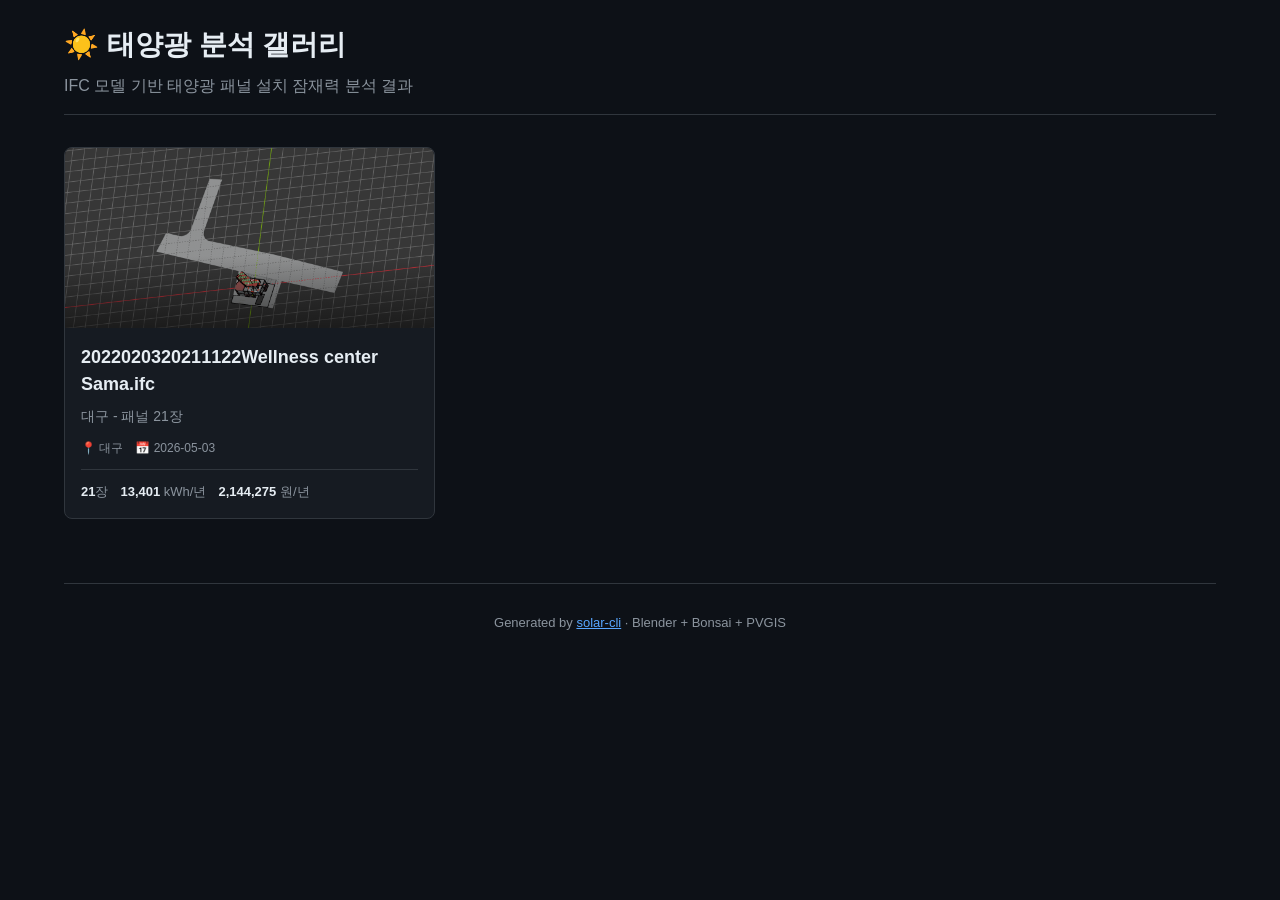
==== index.html @ 7378c0ac "Update gallery with wellness-center-sama" ====
<!DOCTYPE html>
<html lang="ko">
<head>
<meta charset="utf-8">
<meta name="viewport" content="width=device-width, initial-scale=1">
<title>☀️ 태양광 분석 갤러리</title>
<link rel="stylesheet" href="./styles.css">
</head>
<body>
<div class="container">
    <header class="page-header">
        <h1>☀️ 태양광 분석 갤러리</h1>
        <p class="subtitle">IFC 모델 기반 태양광 패널 설치 잠재력 분석 결과</p>
    </header>

    <div class="gallery">
        
            <a href="./2022020320211122wellness-center-sama/index.html" class="card">
                <div class="card-thumb" style="background-image:url('./2022020320211122wellness-center-sama/thumbnail.png')">
                    <div class="card-thumb-overlay"></div>
                </div>
                <div class="card-body">
                    <h3>2022020320211122Wellness center Sama.ifc</h3>
                    <p class="card-desc">대구 - 패널 21장</p>
                    <div class="card-meta">
                        <span>📍 대구</span>
                        <span>📅 2026-05-03</span>
                    </div>
                    <div class="card-metrics">
                        <span class="metric"><strong>21</strong>장</span>
                        <span class="metric"><strong>13,401</strong> kWh/년</span>
                        <span class="metric"><strong>2,144,275</strong> 원/년</span>
                    </div>
                </div>
            </a>
            
    </div>

    <footer class="page-footer">
        <p>Generated by <a href="https://github.com/" target="_blank">solar-cli</a> ·
        Blender + Bonsai + PVGIS</p>
    </footer>
</div>
</body>
</html>
---- styles.css ----
* { box-sizing: border-box; }
body {
    margin: 0;
    font-family: -apple-system, BlinkMacSystemFont, "Segoe UI", "Pretendard",
                 "Apple SD Gothic Neo", "Noto Sans KR", sans-serif;
    background: #0d1117;
    color: #e6edf3;
    line-height: 1.5;
}
.container {
    max-width: 1200px;
    margin: 0 auto;
    padding: 24px;
}
.page-header {
    margin-bottom: 32px;
    padding-bottom: 16px;
    border-bottom: 1px solid #30363d;
}
.page-header h1 { margin: 0 0 8px; font-size: 28px; }
.page-header .subtitle { margin: 0; color: #8b949e; }
.page-header .location { margin: 8px 0 0; color: #8b949e; font-size: 14px; }
.back-link {
    display: inline-block;
    color: #58a6ff;
    text-decoration: none;
    margin-bottom: 12px;
    font-size: 14px;
}
.back-link:hover { text-decoration: underline; }

/* 갤러리 카드 */
.gallery {
    display: grid;
    grid-template-columns: repeat(auto-fill, minmax(320px, 1fr));
    gap: 20px;
}
.card {
    display: block;
    background: #161b22;
    border: 1px solid #30363d;
    border-radius: 8px;
    overflow: hidden;
    text-decoration: none;
    color: inherit;
    transition: border-color 0.15s, transform 0.15s;
}
.card:hover {
    border-color: #58a6ff;
    transform: translateY(-2px);
}
.card-thumb {
    width: 100%;
    height: 180px;
    background: #21262d center/cover no-repeat;
    position: relative;
}
.card-thumb-overlay {
    position: absolute; inset: 0;
    background: linear-gradient(180deg, transparent 60%, rgba(0,0,0,0.5));
}
.card-body { padding: 16px; }
.card-body h3 { margin: 0 0 8px; font-size: 18px; }
.card-desc { margin: 0 0 12px; color: #8b949e; font-size: 14px; }
.card-meta {
    display: flex;
    gap: 12px;
    margin-bottom: 12px;
    color: #8b949e;
    font-size: 12px;
}
.card-metrics {
    display: flex;
    gap: 12px;
    flex-wrap: wrap;
    padding-top: 12px;
    border-top: 1px solid #30363d;
    font-size: 13px;
    color: #8b949e;
}
.metric strong { color: #e6edf3; font-weight: 600; }

.empty-state {
    grid-column: 1/-1;
    text-align: center;
    padding: 80px 24px;
    color: #8b949e;
    background: #161b22;
    border-radius: 8px;
}

/* 메트릭 그리드 (상세 페이지) */
.metrics-grid {
    display: grid;
    grid-template-columns: repeat(auto-fit, minmax(160px, 1fr));
    gap: 12px;
    margin-bottom: 32px;
}
.metric-card {
    background: #161b22;
    border: 1px solid #30363d;
    padding: 16px;
    border-radius: 8px;
    text-align: center;
}
.metric-label { color: #8b949e; font-size: 12px; margin-bottom: 4px; }
.metric-value { font-size: 22px; font-weight: 600; }

/* 3D 뷰어 */
.viewer-section { margin-bottom: 32px; }
.viewer-3d {
    width: 100%;
    height: 500px;
    background: #161b22;
    border: 1px solid #30363d;
    border-radius: 8px;
    position: relative;
}
.viewer-img {
    width: 100%;
    border: 1px solid #30363d;
    border-radius: 8px;
}
.viewer-help {
    text-align: center;
    color: #8b949e;
    font-size: 12px;
    margin-top: 8px;
}
.viewer-empty {
    display: flex;
    align-items: center;
    justify-content: center;
    height: 200px;
    color: #8b949e;
    background: #161b22;
    border: 1px dashed #30363d;
    border-radius: 8px;
}

/* 옥상 상세 */
.roof-details-section { margin-bottom: 32px; }
.roof-details-section h2 { font-size: 18px; }
.roof-detail {
    background: #161b22;
    border: 1px solid #30363d;
    border-radius: 8px;
    padding: 12px 16px;
    margin-bottom: 8px;
}
.roof-detail summary { cursor: pointer; font-weight: 500; }
.roof-detail-body {
    margin-top: 12px;
    padding-top: 12px;
    border-top: 1px solid #30363d;
    display: grid;
    grid-template-columns: repeat(auto-fit, minmax(200px, 1fr));
    gap: 8px;
}
.kv { display: flex; justify-content: space-between; font-size: 14px; }
.kv span:first-child { color: #8b949e; }

/* [PATCH v9.12] 장애물 목록 */
.obstacles-detail {
    margin-top: 12px;
    padding: 10px 14px;
    background: #0d1117;
    border: 1px solid #30363d;
    border-radius: 6px;
}
.obstacles-detail summary {
    cursor: pointer;
    font-size: 13px;
    color: #c9d1d9;
    font-weight: 500;
}
.obstacles-list {
    margin: 12px 0 0;
    padding-left: 0;
    list-style: none;
}
.obstacle-row {
    display: flex;
    justify-content: space-between;
    align-items: center;
    padding: 6px 0;
    border-bottom: 1px solid #21262d;
    font-size: 13px;
}
.obstacle-row:last-child { border-bottom: none; }
.obstacle-name {
    flex: 1;
    overflow: hidden;
    text-overflow: ellipsis;
    white-space: nowrap;
    margin-right: 12px;
}
.obstacle-class {
    color: #58a6ff;
    font-weight: 500;
    font-family: 'Consolas', 'Menlo', monospace;
    font-size: 12px;
}
.obstacle-rest {
    color: #8b949e;
    font-size: 12px;
}
.obstacle-area {
    color: #e6edf3;
    font-weight: 500;
    white-space: nowrap;
}
.obstacles-note {
    margin: 12px 0 0;
    padding: 8px 12px;
    background: #161b22;
    border-left: 2px solid #58a6ff;
    border-radius: 4px;
    font-size: 12px;
    color: #8b949e;
}
.obstacles-empty {
    margin-top: 12px;
    padding: 10px 14px;
    background: #0d1f0d;
    border-left: 2px solid #3fb950;
    border-radius: 4px;
    font-size: 13px;
    color: #c9d1d9;
}

/* 다운로드 */
.downloads h2 { font-size: 18px; }
.btn {
    display: inline-block;
    padding: 8px 16px;
    background: #21262d;
    border: 1px solid #30363d;
    border-radius: 6px;
    color: #e6edf3;
    text-decoration: none;
    margin-right: 8px;
    margin-bottom: 8px;
    font-size: 14px;
}
.btn:hover { border-color: #58a6ff; }

/* [PATCH v9.6] 법규 진단 섹션 */
.compliance-section {
    margin-bottom: 32px;
    padding: 20px;
    background: #161b22;
    border: 1px solid #30363d;
    border-radius: 8px;
}
.compliance-section h2 { font-size: 18px; margin: 0 0 12px; }
.compliance-summary {
    display: flex;
    gap: 8px;
    flex-wrap: wrap;
    margin-bottom: 12px;
}
.badge {
    display: inline-block;
    padding: 4px 10px;
    border-radius: 4px;
    font-size: 13px;
    font-weight: 500;
    background: #21262d;
}
.badge.ok { color: #3fb950; }
.badge.warning { color: #f0883e; }
.badge.violation { color: #f85149; }
.badge.manual { color: #58a6ff; }
.compliance-note {
    font-size: 13px;
    color: #8b949e;
    background: #0d1117;
    padding: 10px 12px;
    border-left: 3px solid #58a6ff;
    border-radius: 4px;
    margin: 0 0 16px;
}
.compliance-category h3 {
    font-size: 15px;
    color: #8b949e;
    text-transform: uppercase;
    letter-spacing: 0.5px;
    margin: 16px 0 8px;
}
.compliance-item {
    background: #0d1117;
    border: 1px solid #30363d;
    border-radius: 6px;
    padding: 10px 14px;
    margin-bottom: 6px;
}
.compliance-item summary {
    cursor: pointer;
    font-size: 14px;
    display: flex;
    gap: 12px;
    align-items: center;
}
.compliance-status { font-weight: 600; min-width: 100px; }
.compliance-code { color: #8b949e; font-size: 12px; min-width: 40px; }
.compliance-title { flex: 1; }
.compliance-body {
    margin-top: 12px;
    padding-top: 12px;
    border-top: 1px solid #30363d;
    font-size: 13px;
    line-height: 1.6;
}
.compliance-body > div { margin-bottom: 8px; }
.compliance-source { color: #8b949e; }
.compliance-text {
    background: #161b22;
    padding: 8px 12px;
    border-radius: 4px;
    color: #c9d1d9;
    border-left: 2px solid #30363d;
    font-style: italic;
}
.compliance-req strong, .compliance-finding strong { color: #e6edf3; }
.compliance-advice {
    background: #1f3a5f;
    padding: 8px 12px;
    border-radius: 4px;
    color: #c9d1d9;
    border-left: 2px solid #58a6ff;
}

/* [PATCH v9.10] 월별 발전량 그래프 */
.monthly-chart-section {
    margin-bottom: 32px;
    padding: 20px;
    background: #161b22;
    border: 1px solid #30363d;
    border-radius: 8px;
}
.monthly-chart-section h2 { font-size: 18px; margin: 0 0 8px; }
.monthly-intro {
    font-size: 13px;
    color: #8b949e;
    margin: 0 0 16px;
    line-height: 1.6;
}
.monthly-chart-wrapper {
    width: 100%;
    background: #0d1117;
    border: 1px solid #30363d;
    border-radius: 6px;
    padding: 16px 12px;
    margin-bottom: 16px;
}
.monthly-chart-wrapper svg {
    width: 100%;
    height: auto;
    max-height: 360px;
    display: block;
}
.monthly-stats {
    display: grid;
    grid-template-columns: repeat(auto-fit, minmax(140px, 1fr));
    gap: 8px;
    margin-bottom: 12px;
}
.m-stat {
    background: #0d1117;
    border: 1px solid #30363d;
    padding: 10px 14px;
    border-radius: 6px;
    display: flex;
    flex-direction: column;
}
.m-stat-label {
    font-size: 11px;
    color: #8b949e;
    text-transform: uppercase;
    letter-spacing: 0.5px;
    margin-bottom: 4px;
}
.m-stat-value {
    font-size: 16px;
    font-weight: 600;
    color: #e6edf3;
}
.monthly-note {
    font-size: 13px;
    color: #c9d1d9;
    background: #0d1f33;
    border-left: 3px solid #58a6ff;
    padding: 10px 14px;
    border-radius: 4px;
    margin: 0;
    line-height: 1.6;
}

/* [PATCH v9.9] 경제성 분석 (ROI) */
.roi-section {
    margin-bottom: 32px;
    padding: 20px;
    background: #161b22;
    border: 1px solid #30363d;
    border-radius: 8px;
}
.roi-section h2 { font-size: 18px; margin: 0 0 8px; }
.roi-intro {
    font-size: 13px;
    color: #8b949e;
    margin: 0 0 16px;
    line-height: 1.6;
}
.roi-grid {
    display: grid;
    grid-template-columns: repeat(auto-fit, minmax(180px, 1fr));
    gap: 12px;
    margin-bottom: 16px;
}
.roi-card {
    background: #0d1117;
    border: 1px solid #30363d;
    padding: 14px 16px;
    border-radius: 6px;
}
.roi-card.highlight {
    border-color: #58a6ff;
    background: #0d1f33;
}
.roi-label {
    color: #8b949e;
    font-size: 12px;
    margin-bottom: 6px;
    text-transform: uppercase;
    letter-spacing: 0.5px;
}
.roi-value {
    font-size: 22px;
    font-weight: 600;
    color: #e6edf3;
    margin-bottom: 4px;
}
.roi-detail {
    color: #8b949e;
    font-size: 11px;
}
.roi-detail-box {
    background: #0d1117;
    border: 1px solid #30363d;
    border-radius: 6px;
    padding: 12px 16px;
    margin-bottom: 12px;
}
.roi-detail-box summary {
    cursor: pointer;
    font-size: 14px;
    font-weight: 500;
}
.roi-yearly-table {
    margin-top: 12px;
    overflow-x: auto;
}
.roi-yearly-table table {
    width: 100%;
    border-collapse: collapse;
    font-size: 13px;
}
.roi-yearly-table th, .roi-yearly-table td {
    padding: 6px 10px;
    text-align: right;
    border-bottom: 1px solid #21262d;
}
.roi-yearly-table th:first-child, .roi-yearly-table td:first-child {
    text-align: left;
}
.roi-yearly-table th {
    color: #8b949e;
    font-weight: 500;
    border-bottom: 1px solid #30363d;
}
.roi-note {
    font-size: 13px;
    color: #c9d1d9;
    background: #261f0f;
    border-left: 3px solid #f0883e;
    padding: 10px 14px;
    border-radius: 4px;
    margin: 0;
    line-height: 1.6;
}

/* [PATCH v9.8] 계산 근거 섹션 */
.methodology-section {
    margin-bottom: 32px;
    padding: 20px;
    background: #161b22;
    border: 1px solid #30363d;
    border-radius: 8px;
}
.methodology-section h2 { font-size: 18px; margin: 0 0 8px; }
.method-intro {
    font-size: 13px;
    color: #8b949e;
    margin: 0 0 16px;
    line-height: 1.6;
}
.method-grid {
    display: grid;
    gap: 8px;
}
.method-card {
    background: #0d1117;
    border: 1px solid #30363d;
    border-radius: 6px;
    padding: 12px 16px;
}
.method-card summary {
    cursor: pointer;
    display: flex;
    gap: 12px;
    align-items: center;
    font-size: 14px;
}
.method-icon { font-size: 18px; }
.method-title { flex: 1; font-weight: 500; }
.method-source {
    color: #8b949e;
    font-size: 12px;
    background: #161b22;
    padding: 2px 8px;
    border-radius: 4px;
    border: 1px solid #30363d;
}
.method-body {
    margin-top: 12px;
    padding-top: 12px;
    border-top: 1px solid #30363d;
    font-size: 13px;
    line-height: 1.7;
}
.method-formula {
    background: #161b22;
    padding: 10px 14px;
    border-radius: 4px;
    border-left: 3px solid #58a6ff;
    color: #c9d1d9;
    font-family: 'Consolas', 'Menlo', monospace;
    font-size: 13px;
    margin-bottom: 12px;
}
.method-note {
    color: #c9d1d9;
}
.method-note a { color: #58a6ff; text-decoration: none; }
.method-note a:hover { text-decoration: underline; }
.method-footer {
    margin-top: 20px;
    padding-top: 16px;
    border-top: 1px solid #30363d;
}
.method-footer h3 {
    font-size: 14px;
    color: #8b949e;
    text-transform: uppercase;
    letter-spacing: 0.5px;
    margin: 0 0 8px;
}
.tools-list {
    margin: 0;
    padding-left: 20px;
    font-size: 13px;
    color: #c9d1d9;
}
.tools-list li { margin-bottom: 4px; }
.tools-list strong { color: #e6edf3; }

/* [PATCH v9.7] 시공 체크리스트 */
.checklist-item {
    background: #0d1117;
    border: 1px solid #30363d;
    border-radius: 6px;
    padding: 10px 14px;
    margin-bottom: 6px;
}
.checklist-item summary {
    cursor: pointer;
    display: flex;
    gap: 12px;
    align-items: center;
    font-size: 14px;
}
.checklist-code { color: #8b949e; font-size: 12px; min-width: 40px; }
.checklist-title { flex: 1; font-weight: 500; }
.checklist-when {
    color: #8b949e;
    font-size: 12px;
    background: #161b22;
    padding: 2px 8px;
    border-radius: 4px;
    border: 1px solid #30363d;
}
.checklist-body {
    margin-top: 12px;
    padding-top: 12px;
    border-top: 1px solid #30363d;
    font-size: 13px;
    line-height: 1.6;
}
.checklist-body > div { margin-bottom: 8px; }
.checklist-desc { color: #c9d1d9; }
.compliance-disclaimer {
    margin-top: 24px;
    padding: 12px 16px;
    background: #261f0f;
    border-left: 3px solid #f0883e;
    border-radius: 4px;
    color: #c9d1d9;
    font-size: 13px;
}

.page-footer {
    margin-top: 64px;
    padding-top: 16px;
    border-top: 1px solid #30363d;
    text-align: center;
    color: #8b949e;
    font-size: 13px;
}
.page-footer a { color: #58a6ff; }
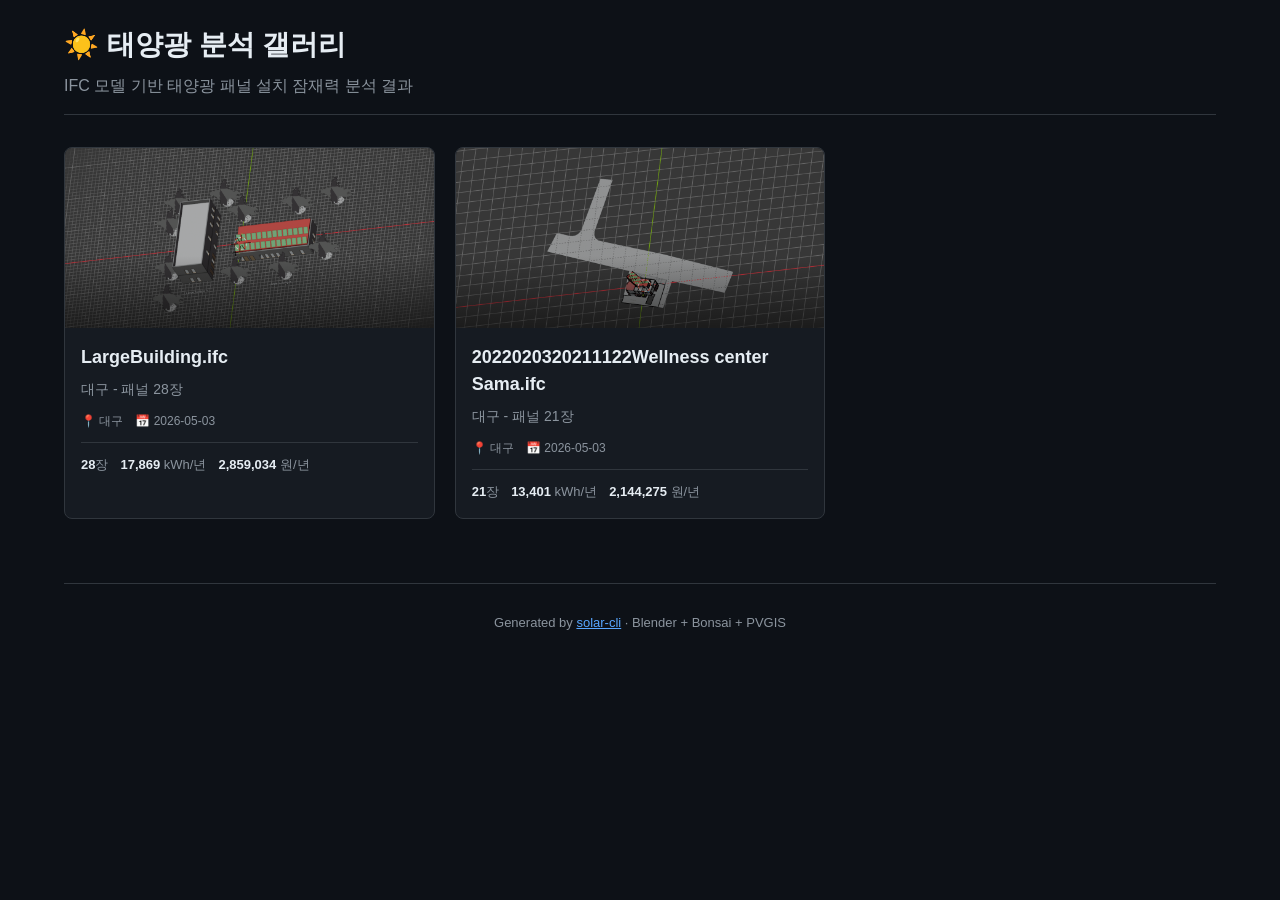
==== commit 8c76ba7b: "Add largebuilding analysis" ====
--- a/index.html
+++ b/index.html
@@ -15,6 +15,25 @@
 
     <div class="gallery">
         
+            <a href="./largebuilding/index.html" class="card">
+                <div class="card-thumb" style="background-image:url('./largebuilding/thumbnail.png')">
+                    <div class="card-thumb-overlay"></div>
+                </div>
+                <div class="card-body">
+                    <h3>LargeBuilding.ifc</h3>
+                    <p class="card-desc">대구 - 패널 28장</p>
+                    <div class="card-meta">
+                        <span>📍 대구</span>
+                        <span>📅 2026-05-03</span>
+                    </div>
+                    <div class="card-metrics">
+                        <span class="metric"><strong>28</strong>장</span>
+                        <span class="metric"><strong>17,869</strong> kWh/년</span>
+                        <span class="metric"><strong>2,859,034</strong> 원/년</span>
+                    </div>
+                </div>
+            </a>
+            
             <a href="./2022020320211122wellness-center-sama/index.html" class="card">
                 <div class="card-thumb" style="background-image:url('./2022020320211122wellness-center-sama/thumbnail.png')">
                     <div class="card-thumb-overlay"></div>
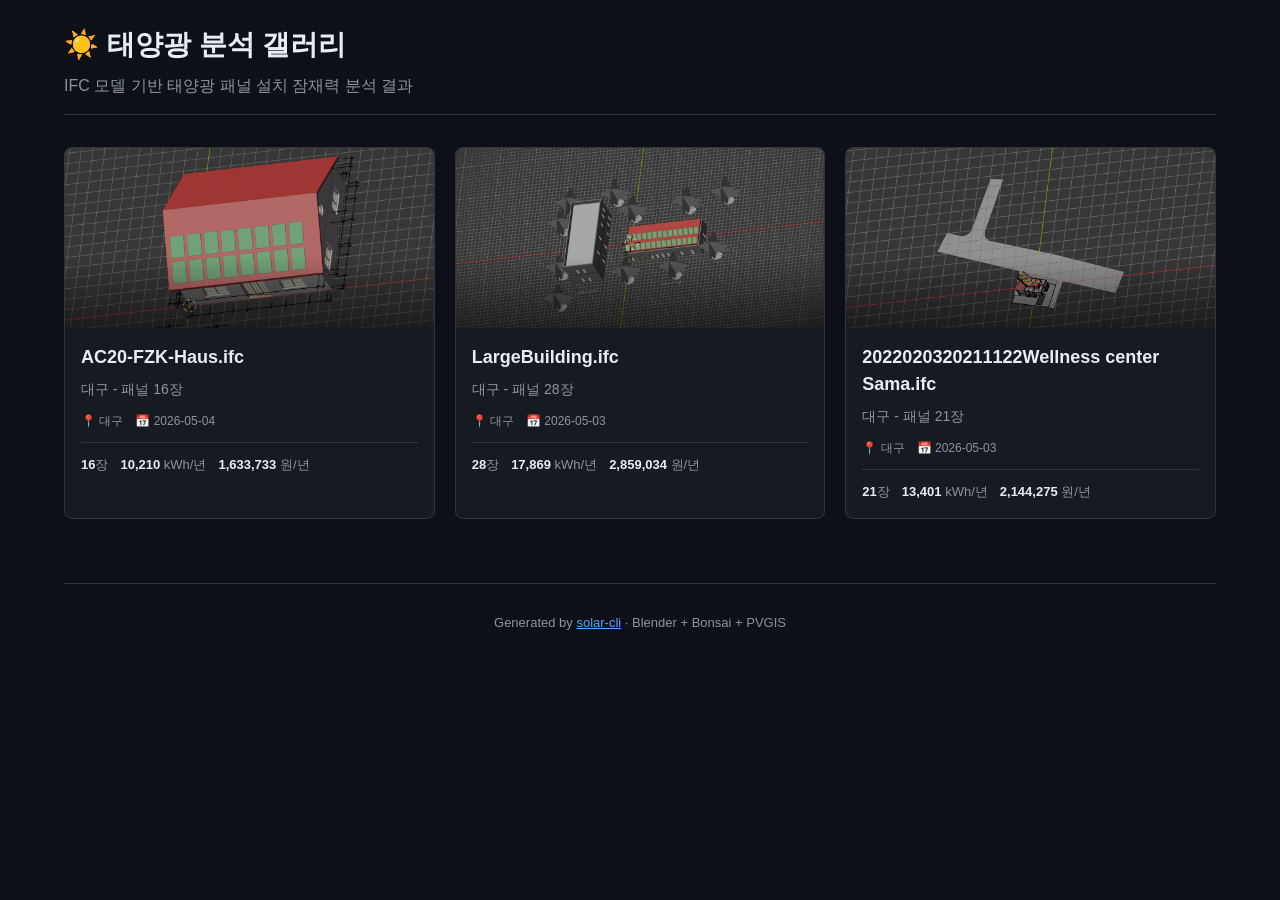
==== commit d52f8895: "Add ac20-fzk-haus analysis" ====
--- a/index.html
+++ b/index.html
@@ -15,6 +15,25 @@
 
     <div class="gallery">
         
+            <a href="./ac20-fzk-haus/index.html" class="card">
+                <div class="card-thumb" style="background-image:url('./ac20-fzk-haus/thumbnail.png')">
+                    <div class="card-thumb-overlay"></div>
+                </div>
+                <div class="card-body">
+                    <h3>AC20-FZK-Haus.ifc</h3>
+                    <p class="card-desc">대구 - 패널 16장</p>
+                    <div class="card-meta">
+                        <span>📍 대구</span>
+                        <span>📅 2026-05-04</span>
+                    </div>
+                    <div class="card-metrics">
+                        <span class="metric"><strong>16</strong>장</span>
+                        <span class="metric"><strong>10,210</strong> kWh/년</span>
+                        <span class="metric"><strong>1,633,733</strong> 원/년</span>
+                    </div>
+                </div>
+            </a>
+            
             <a href="./largebuilding/index.html" class="card">
                 <div class="card-thumb" style="background-image:url('./largebuilding/thumbnail.png')">
                     <div class="card-thumb-overlay"></div>
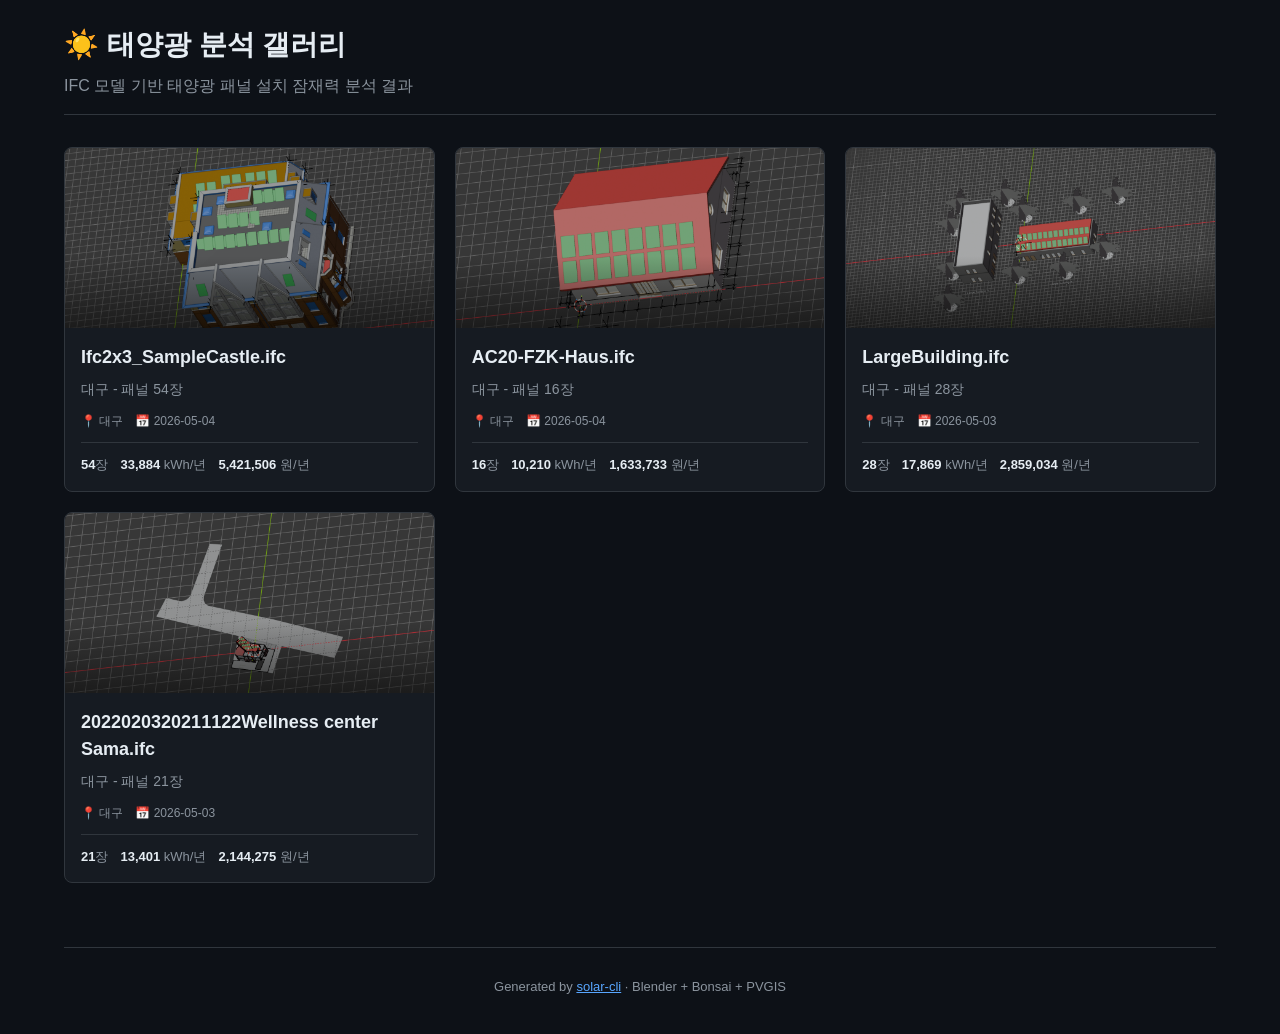
==== commit 7d45f96c: "Add ifc2x3_samplecastle analysis" ====
--- a/index.html
+++ b/index.html
@@ -15,6 +15,25 @@
 
     <div class="gallery">
         
+            <a href="./ifc2x3_samplecastle/index.html" class="card">
+                <div class="card-thumb" style="background-image:url('./ifc2x3_samplecastle/thumbnail.png')">
+                    <div class="card-thumb-overlay"></div>
+                </div>
+                <div class="card-body">
+                    <h3>Ifc2x3_SampleCastle.ifc</h3>
+                    <p class="card-desc">대구 - 패널 54장</p>
+                    <div class="card-meta">
+                        <span>📍 대구</span>
+                        <span>📅 2026-05-04</span>
+                    </div>
+                    <div class="card-metrics">
+                        <span class="metric"><strong>54</strong>장</span>
+                        <span class="metric"><strong>33,884</strong> kWh/년</span>
+                        <span class="metric"><strong>5,421,506</strong> 원/년</span>
+                    </div>
+                </div>
+            </a>
+            
             <a href="./ac20-fzk-haus/index.html" class="card">
                 <div class="card-thumb" style="background-image:url('./ac20-fzk-haus/thumbnail.png')">
                     <div class="card-thumb-overlay"></div>
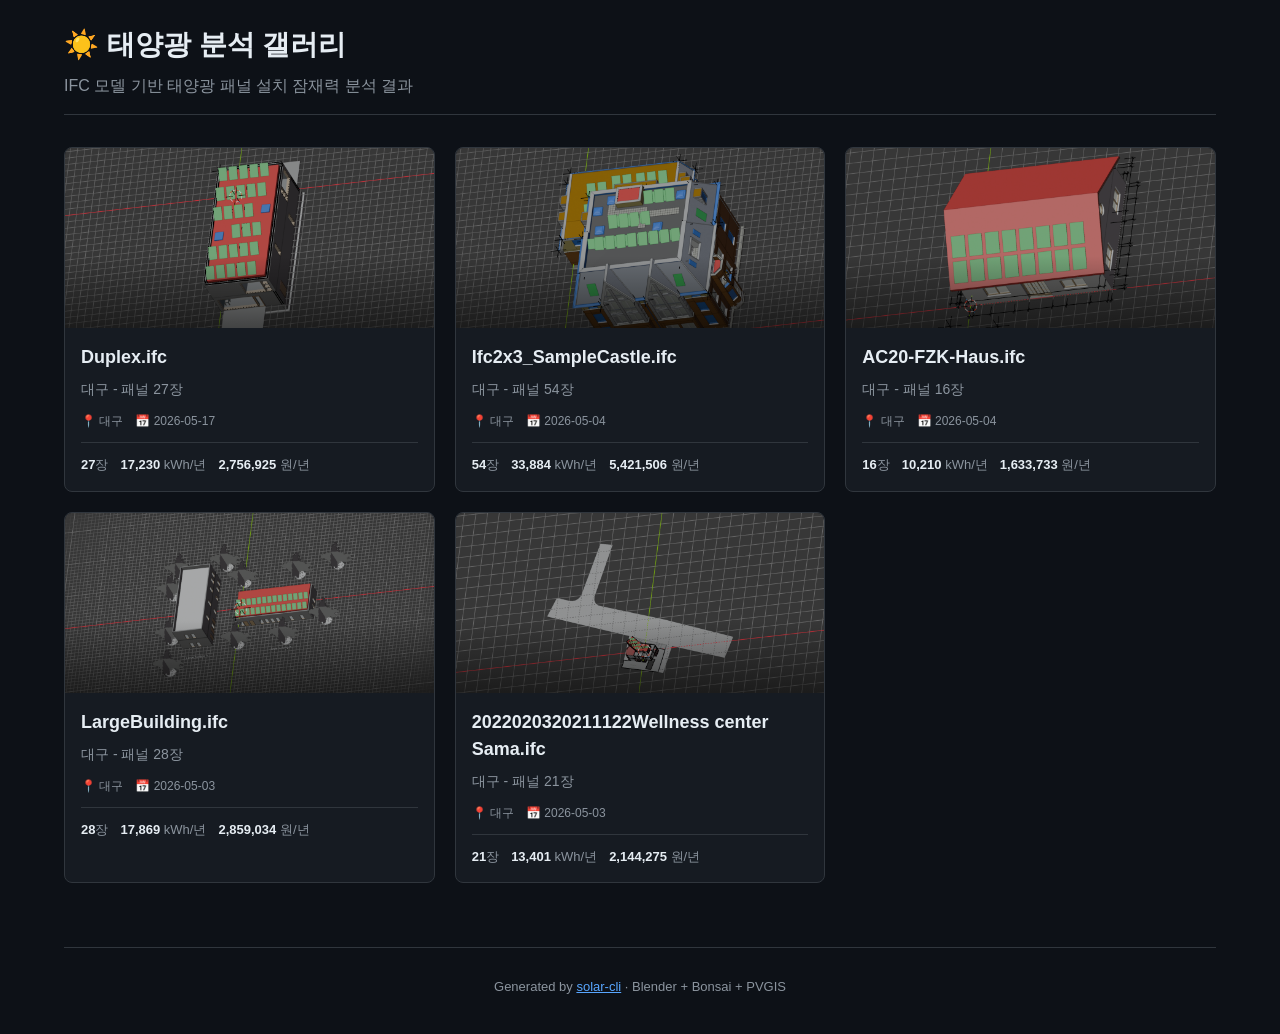
==== commit 939018e4: "Add duplex analysis" ====
--- a/index.html
+++ b/index.html
@@ -15,6 +15,25 @@
 
     <div class="gallery">
         
+            <a href="./duplex/index.html" class="card">
+                <div class="card-thumb" style="background-image:url('./duplex/thumbnail.png')">
+                    <div class="card-thumb-overlay"></div>
+                </div>
+                <div class="card-body">
+                    <h3>Duplex.ifc</h3>
+                    <p class="card-desc">대구 - 패널 27장</p>
+                    <div class="card-meta">
+                        <span>📍 대구</span>
+                        <span>📅 2026-05-17</span>
+                    </div>
+                    <div class="card-metrics">
+                        <span class="metric"><strong>27</strong>장</span>
+                        <span class="metric"><strong>17,230</strong> kWh/년</span>
+                        <span class="metric"><strong>2,756,925</strong> 원/년</span>
+                    </div>
+                </div>
+            </a>
+            
             <a href="./ifc2x3_samplecastle/index.html" class="card">
                 <div class="card-thumb" style="background-image:url('./ifc2x3_samplecastle/thumbnail.png')">
                     <div class="card-thumb-overlay"></div>
